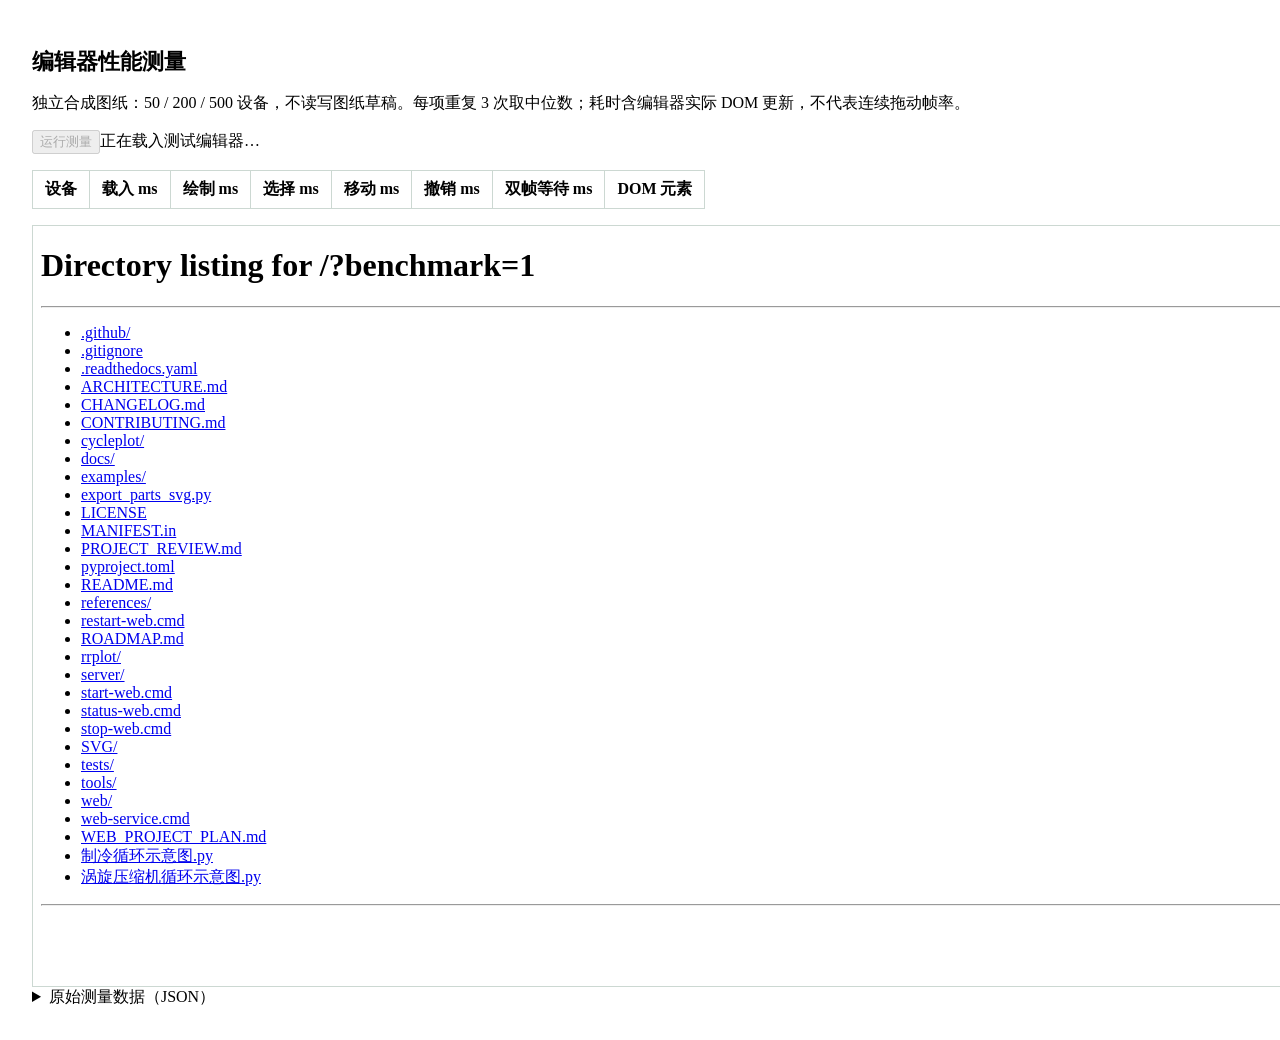
==== web/performance.html @ 5a09a424 "perf: reuse editor glyphs and canvas groups with request recovery" ====
<!doctype html>
<html lang="zh-CN"><head><meta charset="utf-8"><meta name="viewport" content="width=device-width, initial-scale=1"><title>rrplot 性能测量</title>
<link rel="stylesheet" href="/style.css"><style>body{display:block;overflow:auto;padding:24px}iframe{display:block;width:1280px;height:760px;border:1px solid #ccd8d2;margin-top:16px}pre{white-space:pre-wrap}table{border-collapse:collapse;margin:16px 0}td,th{padding:8px 12px;border:1px solid #ccd8d2;text-align:right}h1{font-size:22px}</style></head>
<body><h1>编辑器性能测量</h1><p>独立合成图纸：50 / 200 / 500 设备，不读写图纸草稿。每项重复 3 次取中位数；耗时含编辑器实际 DOM 更新，不代表连续拖动帧率。</p>
<button id="run" disabled>运行测量</button><span id="state" role="status">正在载入测试编辑器…</span>
<table><thead><tr><th>设备</th><th>载入 ms</th><th>绘制 ms</th><th>选择 ms</th><th>移动 ms</th><th>撤销 ms</th><th>双帧等待 ms</th><th>DOM 元素</th></tr></thead><tbody id="rows"></tbody></table>
<iframe id="test-editor" title="独立性能测试画布" src="/?benchmark=1"></iframe>
<details><summary>原始测量数据（JSON）</summary><pre id="result"></pre></details>
<script type="module" src="/performance.js"></script></body></html>
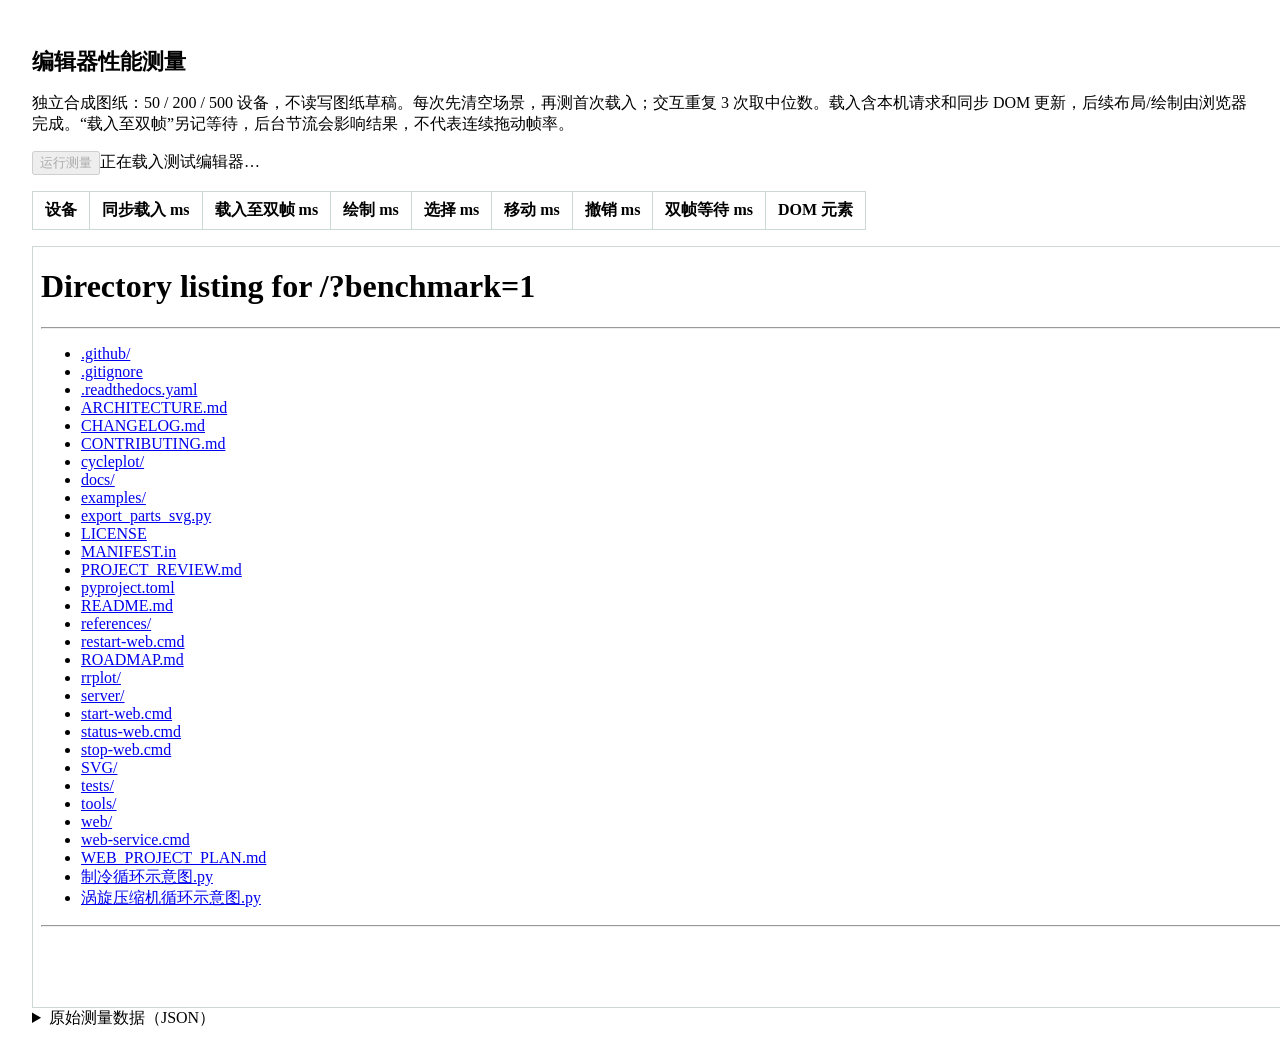
==== commit adf33006: "perf: modularize web editor and optimize SVG rendering Split editor state and controllers, preserve " ====
--- a/web/performance.html
+++ b/web/performance.html
@@ -1,9 +1,9 @@
 <!doctype html>
 <html lang="zh-CN"><head><meta charset="utf-8"><meta name="viewport" content="width=device-width, initial-scale=1"><title>rrplot 性能测量</title>
 <link rel="stylesheet" href="/style.css"><style>body{display:block;overflow:auto;padding:24px}iframe{display:block;width:1280px;height:760px;border:1px solid #ccd8d2;margin-top:16px}pre{white-space:pre-wrap}table{border-collapse:collapse;margin:16px 0}td,th{padding:8px 12px;border:1px solid #ccd8d2;text-align:right}h1{font-size:22px}</style></head>
-<body><h1>编辑器性能测量</h1><p>独立合成图纸：50 / 200 / 500 设备，不读写图纸草稿。每项重复 3 次取中位数；耗时含编辑器实际 DOM 更新，不代表连续拖动帧率。</p>
+<body><h1>编辑器性能测量</h1><p>独立合成图纸：50 / 200 / 500 设备，不读写图纸草稿。每次先清空场景，再测首次载入；交互重复 3 次取中位数。载入含本机请求和同步 DOM 更新，后续布局/绘制由浏览器完成。“载入至双帧”另记等待，后台节流会影响结果，不代表连续拖动帧率。</p>
 <button id="run" disabled>运行测量</button><span id="state" role="status">正在载入测试编辑器…</span>
-<table><thead><tr><th>设备</th><th>载入 ms</th><th>绘制 ms</th><th>选择 ms</th><th>移动 ms</th><th>撤销 ms</th><th>双帧等待 ms</th><th>DOM 元素</th></tr></thead><tbody id="rows"></tbody></table>
+<table><thead><tr><th>设备</th><th>同步载入 ms</th><th>载入至双帧 ms</th><th>绘制 ms</th><th>选择 ms</th><th>移动 ms</th><th>撤销 ms</th><th>双帧等待 ms</th><th>DOM 元素</th></tr></thead><tbody id="rows"></tbody></table>
 <iframe id="test-editor" title="独立性能测试画布" src="/?benchmark=1"></iframe>
 <details><summary>原始测量数据（JSON）</summary><pre id="result"></pre></details>
 <script type="module" src="/performance.js"></script></body></html>
